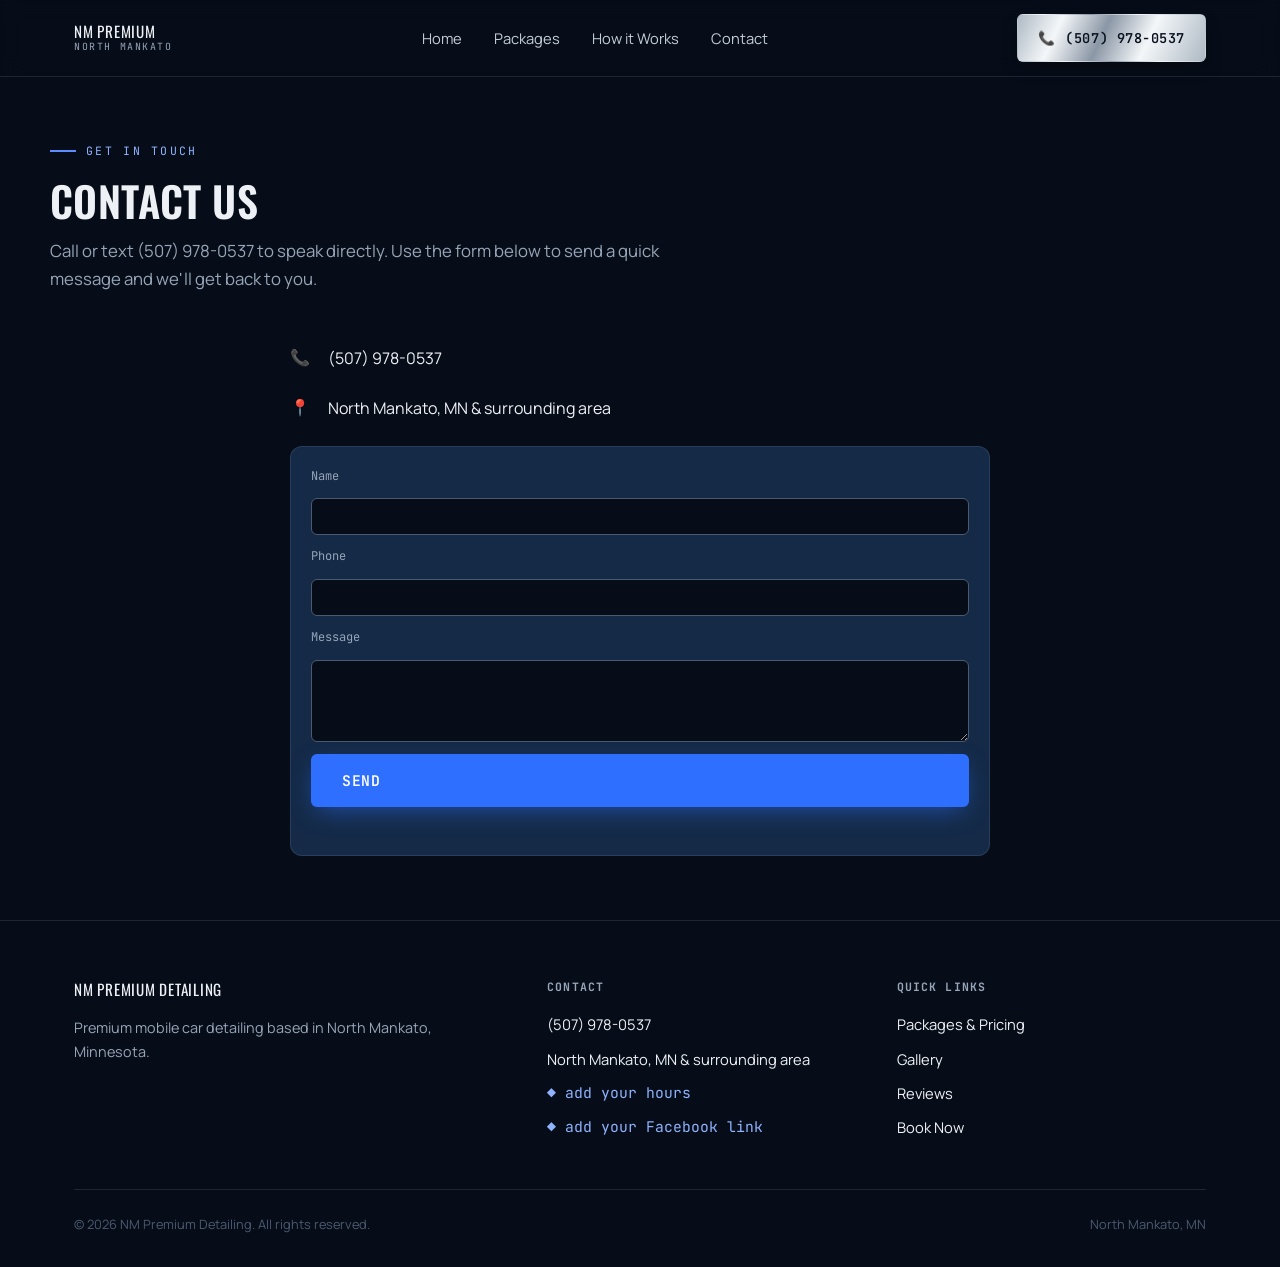
==== contact.html @ 03288005 "split site into pages: add index, packages, process, contact, footer partial, extracted CSS and JS" ====
<!DOCTYPE html>
<html lang="en">
<head>
  <meta charset="UTF-8">
  <meta name="viewport" content="width=device-width, initial-scale=1.0">
  <title>NM Premium Detailing | Contact</title>
  <meta name="description" content="Contact NM Premium Detailing">
  <link rel="preconnect" href="https://fonts.googleapis.com">
  <link rel="preconnect" href="https://fonts.gstatic.com" crossorigin>
  <link href="https://fonts.googleapis.com/css2?family=Oswald:wght@500;600;700&family=Manrope:wght@400;500;600;700;800&family=JetBrains+Mono:wght@400;500;600&display=swap" rel="stylesheet">
  <link rel="stylesheet" href="/assets/css/styles.css">
</head>
<body>
  <header>
    <div class="nav">
      <a href="/index.html" class="brand" aria-label="NM Premium Detailing home">
        <span class="brand-name">NM Premium<span>North Mankato</span></span>
      </a>
      <nav class="nav-links" aria-label="Primary">
        <a href="/index.html">Home</a>
        <a href="/packages.html">Packages</a>
        <a href="/process.html">How it Works</a>
        <a href="/contact.html">Contact</a>
      </nav>
      <div class="nav-cta">
        <a class="btn btn-chrome" href="tel:5079780537">📞 <span class="full">(507) 978-0537</span></a>
      </div>
    </div>
  </header>

  <main>
    <section class="container" style="padding:64px 0;">
      <div class="section-head">
        <div class="eyebrow">Get In Touch</div>
        <h2>Contact Us</h2>
        <p>Call or text (507) 978-0537 to speak directly. Use the form below to send a quick message and we'll get back to you.</p>
      </div>

      <div style="max-width:700px;margin:0 auto;">
        <div style="display:flex;gap:18px;margin-bottom:24px;align-items:center;">
          <div style="font-family:var(--font-mono);color:var(--blue-300);">📞</div>
          <div><a href="tel:5079780537">(507) 978-0537</a></div>
        </div>
        <div style="display:flex;gap:18px;margin-bottom:24px;align-items:center;">
          <div style="font-family:var(--font-mono);color:var(--blue-300);">📍</div>
          <div>North Mankato, MN &amp; surrounding area</div>
        </div>

        <form id="contactForm" style="background:var(--bg-panel-2);border:1px solid var(--border);border-radius:12px;padding:20px;display:flex;flex-direction:column;gap:12px;">
          <label for="cName" style="font-family:var(--font-mono);font-size:0.75rem;color:var(--chrome-400);">Name</label>
          <input id="cName" name="name" type="text" required style="padding:10px;border-radius:6px;background:var(--bg-deep);border:1px solid var(--chrome-600);color:var(--chrome-100);">
          <label for="cPhone" style="font-family:var(--font-mono);font-size:0.75rem;color:var(--chrome-400);">Phone</label>
          <input id="cPhone" name="phone" type="tel" required style="padding:10px;border-radius:6px;background:var(--bg-deep);border:1px solid var(--chrome-600);color:var(--chrome-100);">
          <label for="cMessage" style="font-family:var(--font-mono);font-size:0.75rem;color:var(--chrome-400);">Message</label>
          <textarea id="cMessage" name="message" rows="4" style="padding:10px;border-radius:6px;background:var(--bg-deep);border:1px solid var(--chrome-600);color:var(--chrome-100);"></textarea>
          <button type="submit" class="btn btn-primary">Send</button>
          <p class="form-status" id="contactStatus"></p>
        </form>
      </div>
    </section>
  </main>

  <div id="siteFooter"></div>
  <script src="/assets/js/main.js" defer></script>
</body>
</html>
---- assets/css/styles.css ----
/* Extracted styles from original index.html */
:root{
  --bg-deep:#070D18;
  --bg-panel:#0F1E33;
  --bg-panel-2:#142A47;
  --chrome-100:#EDF1F5;
  --chrome-300:#C4CDD8;
  --chrome-400:#96A5B8;
  --chrome-600:#4A5A70;
  --blue-500:#2F6FFF;
  --blue-400:#5C8CFF;
  --blue-300:#8FB3FF;
  --border:rgba(150,165,184,0.16);
  --chrome-grad:linear-gradient(115deg,#AEB9C4 0%,#F4F7F9 22%,#8B97A6 45%,#F4F7F9 68%,#AEB9C4 100%);
  --font-display:'Oswald',sans-serif;
  --font-body:'Manrope',sans-serif;
  --font-mono:'JetBrains Mono',monospace;
}
*{margin:0;padding:0;box-sizing:border-box;}
html{scroll-behavior:smooth;}
body{
  background:var(--bg-deep);
  color:var(--chrome-100);
  font-family:var(--font-body);
  line-height:1.65;
  -webkit-font-smoothing:antialiased;
  overflow-x:hidden;
}
img{max-width:100%;display:block;}
a{color:inherit;text-decoration:none;}
ul{list-style:none;}
.container{max-width:1180px;margin:0 auto;padding:0 24px;}
section{padding:96px 0;position:relative;}
@media (max-width:720px){ section{padding:64px 0;} }

h1,h2,h3{font-family:var(--font-display);text-transform:uppercase;font-weight:600;line-height:1.08;letter-spacing:0.01em;}
.eyebrow{
  font-family:var(--font-mono);font-size:0.72rem;letter-spacing:0.2em;text-transform:uppercase;
  color:var(--blue-300);display:flex;align-items:center;gap:10px;margin-bottom:18px;
}
.eyebrow::before{content:'';width:26px;height:2px;background:var(--blue-400);flex-shrink:0;}
.section-head{max-width:640px;margin-bottom:52px;}
.section-head h2{font-size:clamp(1.7rem,3.6vw,2.6rem);margin-bottom:14px;}
.section-head p{color:var(--chrome-400);font-size:1.05rem;}
.chrome-text{
  background:var(--chrome-grad);background-size:220% 100%;-webkit-background-clip:text;background-clip:text;color:transparent;
  animation:chromeShift 7s ease-in-out infinite;
}
@keyframes chromeShift{0%,100%{background-position:0% 50%;}50%{background-position:100% 50%;}}

:focus-visible{outline:2px solid var(--blue-400);outline-offset:3px;}

/* ---------- BUTTONS ---------- */
.btn{
  font-family:var(--font-mono);font-size:0.92rem;font-weight:600;letter-spacing:0.04em;text-transform:uppercase;
  padding:16px 30px;border-radius:6px;border:1px solid transparent;cursor:pointer;display:inline-flex;align-items:center;gap:10px;
  position:relative;overflow:hidden;transition:transform .18s ease,box-shadow .18s ease;white-space:nowrap;
}
.btn::after{
  content:'';position:absolute;top:0;left:-120%;width:60%;height:100%;
  background:linear-gradient(115deg,transparent,rgba(255,255,255,0.35),transparent);
  transform:skewX(-20deg);transition:left .55s ease;
}
.btn:hover::after{left:130%;}
.btn-primary{background:var(--blue-500);color:#fff;box-shadow:0 8px 24px -6px rgba(47,111,255,0.55);}
.btn-primary:hover{transform:translateY(-2px);box-shadow:0 12px 28px -6px rgba(47,111,255,0.7);}
.btn-chrome{background:var(--chrome-grad);color:#0B1220;box-shadow:0 8px 20px -8px rgba(0,0,0,0.5);}
.btn-chrome:hover{transform:translateY(-2px);}
.btn-outline{background:transparent;color:var(--chrome-100);border-color:var(--chrome-600);}
.btn-outline:hover{border-color:var(--blue-400);color:var(--blue-300);}
.btn-block{width:100%;justify-content:center;}

/* ---------- HEADER ---------- */
header{
  position:sticky;top:0;z-index:100;background:rgba(7,13,24,0.88);backdrop-filter:blur(10px);
  border-bottom:1px solid var(--border);
}
.nav{display:flex;align-items:center;justify-content:space-between;padding:14px 24px;max-width:1180px;margin:0 auto;gap:20px;}
.brand{display:flex;align-items:center;gap:12px;}
.brand img{height:42px;width:auto;}
.brand-name{font-family:var(--font-display);font-size:0.95rem;letter-spacing:0.05em;text-transform:uppercase;line-height:1.1;}
.brand-name span{display:block;font-family:var(--font-mono);font-size:0.62rem;color:var(--chrome-400);letter-spacing:0.16em;text-transform:uppercase;margin-top:2px;}
.nav-links{display:flex;gap:32px;font-size:0.92rem;color:var(--chrome-300);}
.nav-links a:hover{color:var(--blue-300);}
.nav-cta{display:flex;align-items:center;}
.nav-cta .btn{padding:12px 20px;font-size:0.85rem;}
@media (max-width:800px){ .nav-links{display:none;} }
@media (max-width:480px){ .brand-name{display:none;} .nav-cta .btn span.full{display:none;} }

/* ---------- HERO ---------- */
.hero{
  padding:120px 0 100px;position:relative;
  background:
    linear-gradient(180deg,rgba(7,13,24,0.55) 0%,rgba(7,13,24,0.92) 75%,var(--bg-deep) 100%),
    repeating-linear-gradient(120deg,rgba(255,255,255,0.02) 0 2px,transparent 2px 40px);
  overflow:hidden;
}
.hero-photo-slot{
  position:absolute;inset:0;z-index:-1;
  background:
    linear-gradient(180deg,rgba(7,13,24,0.35),rgba(7,13,24,0.95)),
    repeating-linear-gradient(45deg,#0B1729 0 18px,#0D1B30 18px 36px);
  display:flex;align-items:flex-start;justify-content:center;padding-top:40px;
}
.hero-photo-slot .slot-label{
  font-family:var(--font-mono);font-size:0.7rem;letter-spacing:0.1em;color:var(--chrome-600);
  border:1px dashed var(--chrome-600);padding:8px 14px;border-radius:4px;text-transform:uppercase;
}
.hero::before{
  content:'';position:absolute;top:-20%;left:-30%;width:60%;height:160%;
  background:linear-gradient(100deg,transparent 40%,rgba(143,179,255,0.14) 48%,rgba(237,241,245,0.22) 50%,rgba(143,179,255,0.14) 52%,transparent 60%);
  animation:sweep 8s ease-in-out infinite;pointer-events:none;
}
@keyframes sweep{0%{transform:translateX(-20%) rotate(8deg);}50%{transform:translateX(160%) rotate(8deg);}100%{transform:translateX(-20%) rotate(8deg);}}
@media (prefers-reduced-motion:reduce){ .hero::before,.chrome-text{animation:none;} }
.hero-inner{max-width:760px;}
.hero h1{font-size:clamp(2.3rem,5.6vw,4.1rem);margin-bottom:22px;}
.hero-sub{font-size:1.15rem;color:var(--chrome-300);max-width:560px;margin-bottom:38px;}
.hero-sub strong{color:var(--chrome-100);font-family:var(--font-mono);font-weight:600;}
.hero-actions{display:flex;gap:16px;flex-wrap:wrap;}

/* ---------- BEFORE/AFTER ---------- */
.ba-wrap{background:var(--bg-panel);}
.ba-slider{max-width:820px;margin:0 auto;}
.ba-frame{
  position:relative;aspect-ratio:16/10;border-radius:10px;overflow:hidden;border:1px solid var(--border);
  box-shadow:0 30px 60px -20px rgba(0,0,0,0.6);
}
.ba-img{position:absolute;inset:0;display:flex;align-items:center;justify-content:center;text-align:center;padding:20px;}
.ba-before{background:repeating-linear-gradient(135deg,#101F36 0 16px,#0B1729 16px 32px);}
.ba-after{background:repeating-linear-gradient(135deg,#16304F 0 16px,#0F2340 16px 32px);}
.ba-tag{
  position:absolute;top:16px;font-family:var(--font-mono);font-size:0.7rem;letter-spacing:0.12em;
  background:rgba(7,13,24,0.7);border:1px solid var(--border);padding:6px 12px;border-radius:4px;
}
.ba-before .ba-tag{left:16px;}
.ba-after .ba-tag{right:16px;}
.ba-caption{font-family:var(--font-mono);font-size:0.78rem;color:var(--chrome-400);max-width:220px;}
.ba-after{clip-path:inset(0 0 0 50%);} 
.ba-handle{
  position:absolute;top:0;bottom:0;left:50%;width:3px;background:var(--chrome-grad);
  transform:translateX(-50%);pointer-events:none;box-shadow:0 0 12px rgba(143,179,255,0.6);
}
.ba-handle::after{
  content:'⟷';position:absolute;top:50%;left:50%;transform:translate(-50%,-50%);
  width:42px;height:42px;background:var(--chrome-grad);color:#0B1220;border-radius:50%;
  display:flex;align-items:center;justify-content:center;font-size:1.1rem;font-weight:700;
  box-shadow:0 6px 16px rgba(0,0,0,0.5);
}
.ba-range{
  width:100%;margin-top:22px;-webkit-appearance:none;appearance:none;height:4px;border-radius:4px;
  background:var(--chrome-600);outline:none;cursor:ew-resize;
}
.ba-range::-webkit-slider-thumb{-webkit-appearance:none;width:22px;height:22px;border-radius:50%;background:var(--chrome-grad);border:2px solid var(--bg-deep);cursor:ew-resize;}
.ba-range::-moz-range-thumb{width:22px;height:22px;border-radius:50%;background:var(--chrome-300);border:2px solid var(--bg-deep);cursor:ew-resize;}
.ba-hint{text-align:center;font-family:var(--font-mono);font-size:0.75rem;color:var(--chrome-400);margin-top:14px;}

/* ---------- PRICING ---------- */
.tiers{display:grid;grid-template-columns:repeat(3,1fr);gap:24px;}
@media (max-width:900px){ .tiers{grid-template-columns:1fr;max-width:440px;margin:0 auto;} }
.tier{
  background:var(--bg-panel);border:1px solid var(--border);border-radius:12px;overflow:hidden;
  display:flex;flex-direction:column;transition:transform .2s ease,border-color .2s ease;
}
.tier:hover{transform:translateY(-4px);border-color:var(--chrome-600);}
.tier-featured{border-color:var(--blue-400);box-shadow:0 0 0 1px var(--blue-400),0 24px 48px -20px rgba(47,111,255,0.4);}
.tier-photo{
  aspect-ratio:16/10;background:repeating-linear-gradient(135deg,#101F36 0 14px,#0B1729 14px 28px);
  display:flex;align-items:center;justify-content:center;padding:16px;position:relative;
}
.tier-badge{
  position:absolute;top:14px;right:14px;background:var(--blue-500);color:#fff;font-family:var(--font-mono);
  font-size:0.65rem;letter-spacing:0.08em;padding:5px 10px;border-radius:4px;text-transform:uppercase;
}
.tier-body{padding:28px;display:flex;flex-direction:column;flex:1;gap:16px;}
.tier-name{font-size:1.35rem;}
.tier-price{font-family:var(--font-mono);font-size:2.1rem;font-weight:600;color:var(--chrome-100);}
.tier-price sup{font-size:0.9rem;color:var(--chrome-400);font-weight:400;margin-right:4px;}
.tier-price .set-price{font-size:1.1rem;color:var(--chrome-600);}
.price-note{font-family:var(--font-mono);font-size:0.7rem;color:var(--blue-300);letter-spacing:0.04em;}
.tier-desc{color:var(--chrome-400);font-size:0.95rem;}
.tier-list{display:flex;flex-direction:column;gap:10px;margin-top:4px;flex:1;}
.tier-list li{font-size:0.92rem;color:var(--chrome-300);display:flex;gap:10px;align-items:flex-start;}
.tier-list li::before{content:'✓';color:var(--blue-400);font-weight:700;flex-shrink:0;}
.addon-note{
  margin-top:36px;text-align:center;color:var(--chrome-400);font-size:0.95rem;
  border-top:1px solid var(--border);padding-top:28px;
}
.addon-note strong{color:var(--chrome-100);}

/* ---------- PROCESS ---------- */
.process-wrap{background:var(--bg-panel);}
.process-grid{display:grid;grid-template-columns:repeat(3,1fr);gap:32px;}
@media (max-width:800px){ .process-grid{grid-template-columns:1fr;} }
.process-step{position:relative;padding-top:8px;}
.process-num{font-family:var(--font-mono);font-size:0.95rem;color:var(--blue-300);letter-spacing:0.08em;margin-bottom:14px;display:block;}
.process-step h3{font-size:1.2rem;margin-bottom:10px;}
.process-step p{color:var(--chrome-400);font-size:0.95rem;}

/* ---------- TESTIMONIALS ---------- */
.testi-grid{display:grid;grid-template-columns:repeat(3,1fr);gap:24px;}
@media (max-width:900px){ .testi-grid{grid-template-columns:1fr;max-width:440px;margin:0 auto;} }
.testi-card{
  background:var(--bg-panel);border:1px dashed var(--chrome-600);border-radius:10px;padding:26px;
  display:flex;flex-direction:column;gap:14px;
}
.testi-stars{color:var(--blue-300);letter-spacing:2px;font-size:0.95rem;}
.testi-quote{color:var(--chrome-300);font-size:0.95rem;font-style:italic;}
.testi-name{font-family:var(--font-mono);font-size:0.78rem;color:var(--chrome-600);text-transform:uppercase;letter-spacing:0.06em;}
.testi-flag{font-family:var(--font-mono);font-size:0.65rem;color:var(--blue-300);letter-spacing:0.1em;text-transform:uppercase;}

/* ---------- BOOKING FORM ---------- */
.book-wrap{background:linear-gradient(180deg,var(--bg-panel) 0%,var(--bg-deep) 100%);} 
.book-grid{display:grid;grid-template-columns:0.9fr 1.1fr;gap:56px;align-items:start;}
@media (max-width:860px){ .book-grid{grid-template-columns:1fr;} }
.book-info h2{font-size:clamp(1.7rem,3.6vw,2.4rem);margin-bottom:18px;}
.book-info p{color:var(--chrome-400);margin-bottom:28px;}
.book-info-row{display:flex;align-items:center;gap:14px;margin-bottom:18px;font-family:var(--font-mono);font-size:0.95rem;}
.book-info-row .ic{
  width:38px;height:38px;border-radius:8px;background:var(--bg-panel-2);border:1px solid var(--border);
  display:flex;align-items:center;justify-content:center;flex-shrink:0;color:var(--blue-300);
}
form.book-form{
  background:var(--bg-panel-2);border:1px solid var(--border);border-radius:14px;padding:36px;
  display:flex;flex-direction:column;gap:18px;
}
.form-row{display:grid;grid-template-columns:1fr 1fr;gap:18px;}
@media (max-width:520px){ .form-row{grid-template-columns:1fr;} }
.field{display:flex;flex-direction:column;gap:8px;}
.field label{font-family:var(--font-mono);font-size:0.72rem;letter-spacing:0.08em;text-transform:uppercase;color:var(--chrome-400);} 
.field input,.field select,.field textarea{
  background:var(--bg-deep);border:1px solid var(--chrome-600);border-radius:7px;padding:13px 14px;
  color:var(--chrome-100);font-family:var(--font-body);font-size:0.95rem;
}
.field input:focus,.field select:focus,.field textarea:focus{border-color:var(--blue-400);} 
.field textarea{resize:vertical;min-height:80px;}
.form-note{font-size:0.78rem;color:var(--chrome-600);text-align:center;}
.form-status{font-family:var(--font-mono);font-size:0.85rem;text-align:center;min-height:1.2em;}
.form-status.ok{color:#7CD9A0;} 
.form-status.err{color:#FF8A8A;}

/* ---------- FOOTER ---------- */
footer{border-top:1px solid var(--border);padding:56px 0 32px;background:var(--bg-deep);} 
.foot-grid{display:grid;grid-template-columns:1.4fr 1fr 1fr;gap:40px;margin-bottom:40px;} 
@media (max-width:720px){ .foot-grid{grid-template-columns:1fr;gap:32px;} }
.foot-brand{display:flex;align-items:center;gap:12px;margin-bottom:14px;} 
.foot-brand img{height:38px;} 
.foot-brand span{font-family:var(--font-display);text-transform:uppercase;font-size:0.95rem;letter-spacing:0.05em;} 
footer p{color:var(--chrome-400);font-size:0.9rem;} 
footer h4{font-family:var(--font-mono);font-size:0.72rem;letter-spacing:0.1em;text-transform:uppercase;color:var(--chrome-400);margin-bottom:16px;} 
footer .foot-links li{margin-bottom:10px;font-size:0.92rem;} 
footer .foot-links a:hover{color:var(--blue-300);} 
.foot-todo{color:var(--blue-300);font-family:var(--font-mono);font-size:0.8rem;} 
.foot-bottom{border-top:1px solid var(--border);padding-top:24px;font-size:0.8rem;color:var(--chrome-600);display:flex;justify-content:space-between;flex-wrap:wrap;gap:10px;}
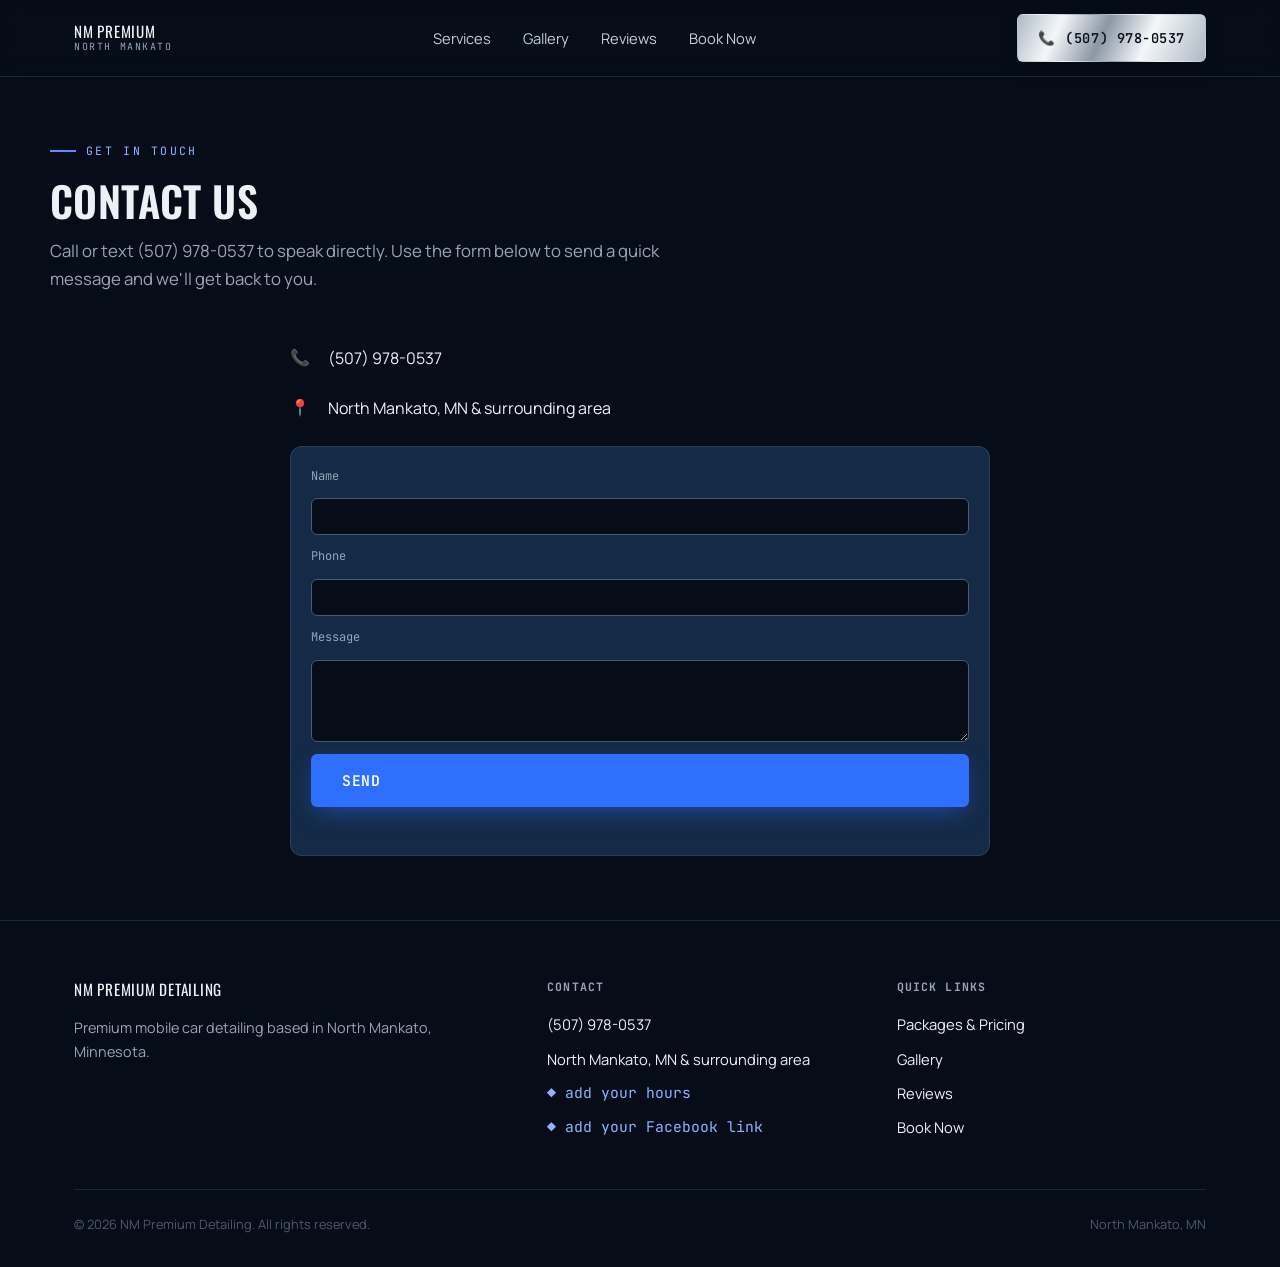
==== commit f0bbcdc3: "split-pages: add gallery page and update nav links to use separate pages (Services, Gallery, Reviews" ====
--- a/contact.html
+++ b/contact.html
@@ -17,10 +17,10 @@
         <span class="brand-name">NM Premium<span>North Mankato</span></span>
       </a>
       <nav class="nav-links" aria-label="Primary">
-        <a href="/index.html">Home</a>
-        <a href="/packages.html">Packages</a>
-        <a href="/process.html">How it Works</a>
-        <a href="/contact.html">Contact</a>
+        <a href="/packages.html">Services</a>
+        <a href="/gallery.html">Gallery</a>
+        <a href="/process.html">Reviews</a>
+        <a href="/packages.html#book">Book Now</a>
       </nav>
       <div class="nav-cta">
         <a class="btn btn-chrome" href="tel:5079780537">📞 <span class="full">(507) 978-0537</span></a>
